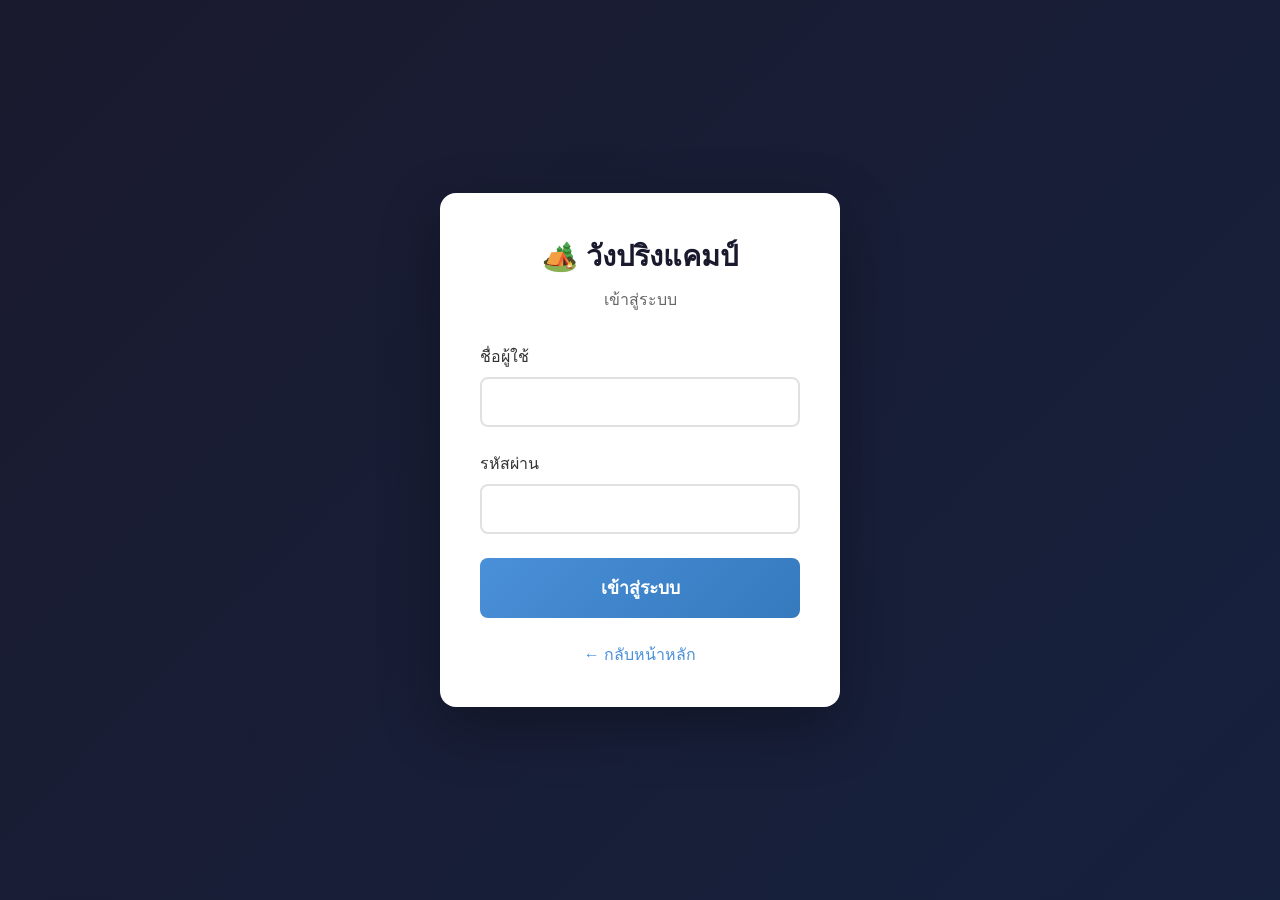
==== login.html @ 9f1d46de "Initial commit - Login system for Wangpring Camp" ====
<!DOCTYPE html>
<html lang="th">
<head>
    <meta charset="UTF-8">
    <meta name="viewport" content="width=device-width, initial-scale=1.0">
    <title>เข้าสู่ระบบ - วังปริงแคมป์</title>
    <link rel="stylesheet" href="styles.css">
    <style>
        body {
            min-height: 100vh;
            display: flex;
            align-items: center;
            justify-content: center;
            background: linear-gradient(135deg, #1a1a2e 0%, #16213e 100%);
        }
        
        .login-container {
            background: white;
            padding: 2.5rem;
            border-radius: 16px;
            box-shadow: 0 20px 60px rgba(0,0,0,0.3);
            width: 100%;
            max-width: 400px;
        }
        
        .login-header {
            text-align: center;
            margin-bottom: 2rem;
        }
        
        .login-header h1 {
            color: #1a1a2e;
            font-size: 1.8rem;
            margin-bottom: 0.5rem;
        }
        
        .login-header p {
            color: #666;
        }
        
        .form-group {
            margin-bottom: 1.5rem;
        }
        
        .form-group label {
            display: block;
            margin-bottom: 0.5rem;
            color: #333;
            font-weight: 500;
        }
        
        .form-group input {
            width: 100%;
            padding: 0.875rem 1rem;
            border: 2px solid #e1e1e1;
            border-radius: 8px;
            font-size: 1rem;
            transition: border-color 0.3s;
            box-sizing: border-box;
        }
        
        .form-group input:focus {
            outline: none;
            border-color: #4a90d9;
        }
        
        .login-btn {
            width: 100%;
            padding: 1rem;
            background: linear-gradient(135deg, #4a90d9, #357abd);
            color: white;
            border: none;
            border-radius: 8px;
            font-size: 1.1rem;
            font-weight: 600;
            cursor: pointer;
            transition: transform 0.2s, box-shadow 0.2s;
        }
        
        .login-btn:hover {
            transform: translateY(-2px);
            box-shadow: 0 8px 20px rgba(74, 144, 217, 0.4);
        }
        
        .error-message {
            background: #fee;
            color: #c33;
            padding: 0.75rem;
            border-radius: 8px;
            margin-bottom: 1rem;
            text-align: center;
            display: none;
        }
        
        .error-message.show {
            display: block;
        }
        
        .back-link {
            text-align: center;
            margin-top: 1.5rem;
        }
        
        .back-link a {
            color: #4a90d9;
            text-decoration: none;
        }
        
        .back-link a:hover {
            text-decoration: underline;
        }
    </style>
</head>
<body>
    <div class="login-container">
        <div class="login-header">
            <h1>🏕️ วังปริงแคมป์</h1>
            <p>เข้าสู่ระบบ</p>
        </div>
        
        <div id="error-message" class="error-message"></div>
        
        <form id="login-form">
            <div class="form-group">
                <label for="username">ชื่อผู้ใช้</label>
                <input type="text" id="username" name="username" required autocomplete="username">
            </div>
            
            <div class="form-group">
                <label for="password">รหัสผ่าน</label>
                <input type="password" id="password" name="password" required autocomplete="current-password">
            </div>
            
            <button type="submit" class="login-btn">เข้าสู่ระบบ</button>
        </form>
        
        <div class="back-link">
            <a href="index.html">← กลับหน้าหลัก</a>
        </div>
    </div>

    <script>
        // Check if already logged in
        const currentUser = JSON.parse(localStorage.getItem('currentUser') || 'null');
        if (currentUser) {
            window.location.href = 'index.html';
        }

        document.getElementById('login-form').addEventListener('submit', async function(e) {
            e.preventDefault();
            
            const username = document.getElementById('username').value.trim();
            const password = document.getElementById('password').value;
            const errorEl = document.getElementById('error-message');
            
            try {
                const response = await fetch('users.json');
                const data = await response.json();
                
                const user = data.users.find(u => u.username === username && u.password === password);
                
                if (user) {
                    // Store user info (without password)
                    const userData = {
                        name: user.name,
                        position: user.position,
                        role: user.role,
                        permissions: user.permissions
                    };
                    localStorage.setItem('currentUser', JSON.stringify(userData));
                    
                    // Redirect to main page
                    window.location.href = 'index.html';
                } else {
                    errorEl.textContent = 'ชื่อผู้ใช้หรือรหัสผ่านไม่ถูกต้อง';
                    errorEl.classList.add('show');
                }
            } catch (err) {
                errorEl.textContent = 'เกิดข้อผิดพลาด กรุณาลองใหม่';
                errorEl.classList.add('show');
            }
        });

        // Hide error when typing
        document.getElementById('username').addEventListener('input', hideError);
        document.getElementById('password').addEventListener('input', hideError);

        function hideError() {
            document.getElementById('error-message').classList.remove('show');
        }
    </script>
</body>
</html>
---- styles.css ----
/* Global Styles */
* {
    margin: 0;
    padding: 0;
    box-sizing: border-box;
}

body {
    font-family: 'Segoe UI', Tahoma, Geneva, Verdana, sans-serif;
    background: linear-gradient(135deg, #667eea 0%, #764ba2 100%);
    min-height: 100vh;
    padding: 20px;
}

header {
    text-align: center;
    color: white;
    margin-bottom: 30px;
    padding: 20px;
}

header h1 {
    font-size: 2.5rem;
    margin-bottom: 10px;
}

header p {
    font-size: 1.1rem;
    opacity: 0.9;
}

main {
    max-width: 1200px;
    margin: 0 auto;
}

section {
    background: white;
    border-radius: 15px;
    padding: 25px;
    margin-bottom: 20px;
    box-shadow: 0 10px 30px rgba(0,0,0,0.1);
}

h2 {
    color: #333;
    margin-bottom: 20px;
    font-size: 1.5rem;
    border-bottom: 2px solid #667eea;
    padding-bottom: 10px;
}

/* Month Selector */
.month-selector {
    display: flex;
    gap: 10px;
    flex-wrap: wrap;
    justify-content: center;
}

.month-btn {
    padding: 12px 24px;
    border: none;
    border-radius: 25px;
    background: #f0f0f0;
    color: #666;
    font-size: 1rem;
    cursor: pointer;
    transition: all 0.3s ease;
}

.month-btn:hover {
    background: #e0e0e0;
    transform: translateY(-2px);
}

.month-btn.active {
    background: linear-gradient(135deg, #667eea 0%, #764ba2 100%);
    color: white;
    box-shadow: 0 4px 15px rgba(102, 126, 234, 0.4);
}

/* Bookings Container */
#bookings-container {
    display: grid;
    gap: 15px;
}

.booking-card {
    background: #f8f9fa;
    border-radius: 12px;
    padding: 20px;
    border-left: 5px solid #667eea;
    transition: all 0.3s ease;
}

.booking-card:hover {
    transform: translateX(5px);
    box-shadow: 0 5px 15px rgba(0,0,0,0.1);
}

.booking-card.room-A { border-left-color: #ff6b6b; }
.booking-card.room-B { border-left-color: #4ecdc4; }
.booking-card.room-C { border-left-color: #45b7d1; }
.booking-card.room-F { border-left-color: #f9ca24; }
.booking-card.room-H { border-left-color: #6c5ce7; }
.booking-card.room-ลาน { border-left-color: #00b894; }

.booking-header {
    display: flex;
    justify-content: space-between;
    align-items: center;
    margin-bottom: 12px;
}

.room-badge {
    background: #667eea;
    color: white;
    padding: 5px 15px;
    border-radius: 20px;
    font-weight: bold;
    font-size: 0.9rem;
}

.booking-name {
    font-size: 1.2rem;
    color: #333;
    font-weight: 600;
}

.booking-details {
    display: grid;
    grid-template-columns: repeat(auto-fit, minmax(200px, 1fr));
    gap: 10px;
    margin-top: 12px;
}

.detail-item {
    display: flex;
    align-items: center;
    gap: 8px;
}

.detail-item .label {
    color: #666;
    font-size: 0.9rem;
}

.detail-item .value {
    color: #333;
    font-weight: 500;
}

.remark {
    margin-top: 12px;
    padding: 10px;
    background: #fff3cd;
    border-radius: 8px;
    color: #856404;
    font-size: 0.9rem;
}

.phone-link {
    color: #667eea;
    text-decoration: none;
    font-weight: 500;
}

.phone-link:hover {
    text-decoration: underline;
}

.loading {
    text-align: center;
    color: #666;
    padding: 40px;
    font-size: 1.1rem;
}

.no-data {
    text-align: center;
    color: #999;
    padding: 40px;
}

footer {
    text-align: center;
    color: white;
    opacity: 0.8;
    margin-top: 20px;
    padding: 20px;
}

/* Responsive */
@media (max-width: 600px) {
    header h1 {
        font-size: 1.8rem;
    }
    
    .month-btn {
        padding: 10px 18px;
        font-size: 0.9rem;
    }
    
    .booking-header {
        flex-direction: column;
        align-items: flex-start;
        gap: 8px;
    }
}
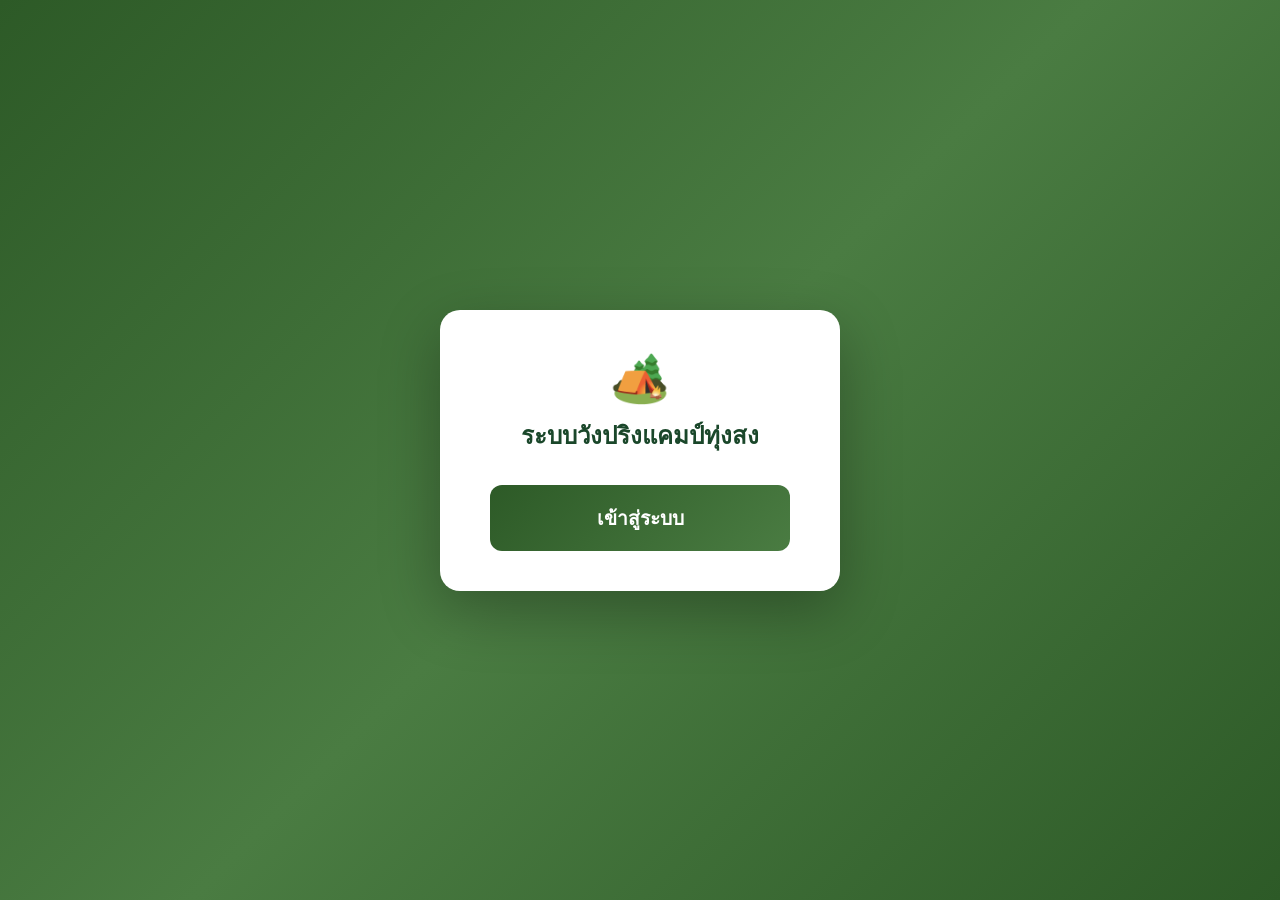
==== commit 60cb0b54: "Simplify login page - cleaner design" ====
--- a/login.html
+++ b/login.html
@@ -4,138 +4,179 @@
     <meta charset="UTF-8">
     <meta name="viewport" content="width=device-width, initial-scale=1.0">
     <title>เข้าสู่ระบบ - วังปริงแคมป์</title>
-    <link rel="stylesheet" href="styles.css">
     <style>
+        * {
+            margin: 0;
+            padding: 0;
+            box-sizing: border-box;
+        }
+        
         body {
+            font-family: 'Segoe UI', Tahoma, Geneva, Verdana, sans-serif;
             min-height: 100vh;
             display: flex;
             align-items: center;
             justify-content: center;
-            background: linear-gradient(135deg, #1a1a2e 0%, #16213e 100%);
-        }
-        
-        .login-container {
+            background: linear-gradient(135deg, #2d5a27 0%, #4a7c42 50%, #2d5a27 100%);
+            padding: 20px;
+        }
+        
+        .login-card {
             background: white;
-            padding: 2.5rem;
+            padding: 40px 50px;
+            border-radius: 20px;
+            box-shadow: 0 20px 60px rgba(0,0,0,0.3);
+            text-align: center;
+            width: 100%;
+            max-width: 400px;
+        }
+        
+        .logo {
+            font-size: 3rem;
+            margin-bottom: 10px;
+        }
+        
+        .title {
+            color: #1a472a;
+            font-size: 1.5rem;
+            font-weight: 700;
+            margin-bottom: 30px;
+        }
+        
+        .login-btn {
+            display: inline-block;
+            width: 100%;
+            padding: 18px 40px;
+            background: linear-gradient(135deg, #2d5a27 0%, #4a7c42 100%);
+            color: white;
+            border: none;
+            border-radius: 12px;
+            font-size: 1.2rem;
+            font-weight: 600;
+            cursor: pointer;
+            text-decoration: none;
+            transition: transform 0.2s, box-shadow 0.2s;
+        }
+        
+        .login-btn:hover {
+            transform: translateY(-3px);
+            box-shadow: 0 10px 30px rgba(45, 90, 39, 0.4);
+        }
+        
+        /* Modal Styles */
+        .modal {
+            display: none;
+            position: fixed;
+            top: 0;
+            left: 0;
+            width: 100%;
+            height: 100%;
+            background: rgba(0,0,0,0.5);
+            align-items: center;
+            justify-content: center;
+            z-index: 1000;
+        }
+        
+        .modal.show {
+            display: flex;
+        }
+        
+        .modal-content {
+            background: white;
+            padding: 30px;
             border-radius: 16px;
-            box-shadow: 0 20px 60px rgba(0,0,0,0.3);
-            width: 100%;
-            max-width: 400px;
-        }
-        
-        .login-header {
-            text-align: center;
-            margin-bottom: 2rem;
-        }
-        
-        .login-header h1 {
-            color: #1a1a2e;
-            font-size: 1.8rem;
-            margin-bottom: 0.5rem;
-        }
-        
-        .login-header p {
-            color: #666;
+            width: 90%;
+            max-width: 350px;
+            position: relative;
+        }
+        
+        .modal-close {
+            position: absolute;
+            top: 15px;
+            right: 15px;
+            font-size: 1.5rem;
+            cursor: pointer;
+            color: #999;
         }
         
         .form-group {
-            margin-bottom: 1.5rem;
+            margin-bottom: 15px;
+            text-align: left;
         }
         
         .form-group label {
             display: block;
-            margin-bottom: 0.5rem;
+            margin-bottom: 5px;
             color: #333;
             font-weight: 500;
         }
         
         .form-group input {
             width: 100%;
-            padding: 0.875rem 1rem;
-            border: 2px solid #e1e1e1;
+            padding: 12px;
+            border: 2px solid #ddd;
             border-radius: 8px;
             font-size: 1rem;
-            transition: border-color 0.3s;
-            box-sizing: border-box;
         }
         
         .form-group input:focus {
             outline: none;
-            border-color: #4a90d9;
-        }
-        
-        .login-btn {
-            width: 100%;
-            padding: 1rem;
-            background: linear-gradient(135deg, #4a90d9, #357abd);
+            border-color: #4a7c42;
+        }
+        
+        .submit-btn {
+            width: 100%;
+            padding: 12px;
+            background: #2d5a27;
             color: white;
             border: none;
             border-radius: 8px;
-            font-size: 1.1rem;
+            font-size: 1rem;
             font-weight: 600;
             cursor: pointer;
-            transition: transform 0.2s, box-shadow 0.2s;
-        }
-        
-        .login-btn:hover {
-            transform: translateY(-2px);
-            box-shadow: 0 8px 20px rgba(74, 144, 217, 0.4);
-        }
-        
-        .error-message {
-            background: #fee;
-            color: #c33;
-            padding: 0.75rem;
-            border-radius: 8px;
-            margin-bottom: 1rem;
-            text-align: center;
+            margin-top: 10px;
+        }
+        
+        .error-msg {
+            color: #e74c3c;
+            font-size: 0.9rem;
+            margin-top: 10px;
             display: none;
         }
         
-        .error-message.show {
+        .error-msg.show {
             display: block;
-        }
-        
-        .back-link {
-            text-align: center;
-            margin-top: 1.5rem;
-        }
-        
-        .back-link a {
-            color: #4a90d9;
-            text-decoration: none;
-        }
-        
-        .back-link a:hover {
-            text-decoration: underline;
         }
     </style>
 </head>
 <body>
-    <div class="login-container">
-        <div class="login-header">
-            <h1>🏕️ วังปริงแคมป์</h1>
-            <p>เข้าสู่ระบบ</p>
-        </div>
-        
-        <div id="error-message" class="error-message"></div>
-        
-        <form id="login-form">
-            <div class="form-group">
-                <label for="username">ชื่อผู้ใช้</label>
-                <input type="text" id="username" name="username" required autocomplete="username">
-            </div>
+    <div class="login-card">
+        <div class="logo">🏕️</div>
+        <h1 class="title">ระบบวังปริงแคมป์ทุ่งสง</h1>
+        <a href="#" class="login-btn" onclick="showLoginModal()">เข้าสู่ระบบ</a>
+    </div>
+
+    <!-- Login Modal -->
+    <div id="loginModal" class="modal">
+        <div class="modal-content">
+            <span class="modal-close" onclick="closeLoginModal()">✕</span>
+            <h2 style="margin-bottom: 20px; color: #2d5a27;">🔐 เข้าสู่ระบบ</h2>
             
-            <div class="form-group">
-                <label for="password">รหัสผ่าน</label>
-                <input type="password" id="password" name="password" required autocomplete="current-password">
-            </div>
-            
-            <button type="submit" class="login-btn">เข้าสู่ระบบ</button>
-        </form>
-        
-        <div class="back-link">
-            <a href="index.html">← กลับหน้าหลัก</a>
+            <form id="loginForm" onsubmit="handleLogin(event)">
+                <div class="form-group">
+                    <label>ชื่อผู้ใช้</label>
+                    <input type="text" id="username" required>
+                </div>
+                
+                <div class="form-group">
+                    <label>รหัสผ่าน</label>
+                    <input type="password" id="password" required>
+                </div>
+                
+                <button type="submit" class="submit-btn">เข้าสู่ระบบ</button>
+                
+                <p id="errorMsg" class="error-msg">ชื่อผู้ใช้หรือรหัสผ่านไม่ถูกต้อง</p>
+            </form>
         </div>
     </div>
 
@@ -146,12 +187,22 @@
             window.location.href = 'index.html';
         }
 
-        document.getElementById('login-form').addEventListener('submit', async function(e) {
+        function showLoginModal() {
+            document.getElementById('loginModal').classList.add('show');
+            document.getElementById('username').focus();
+        }
+
+        function closeLoginModal() {
+            document.getElementById('loginModal').classList.remove('show');
+            document.getElementById('loginForm').reset();
+            document.getElementById('errorMsg').classList.remove('show');
+        }
+
+        async function handleLogin(e) {
             e.preventDefault();
             
             const username = document.getElementById('username').value.trim();
             const password = document.getElementById('password').value;
-            const errorEl = document.getElementById('error-message');
             
             try {
                 const response = await fetch('users.json');
@@ -160,7 +211,6 @@
                 const user = data.users.find(u => u.username === username && u.password === password);
                 
                 if (user) {
-                    // Store user info (without password)
                     const userData = {
                         name: user.name,
                         position: user.position,
@@ -168,26 +218,22 @@
                         permissions: user.permissions
                     };
                     localStorage.setItem('currentUser', JSON.stringify(userData));
-                    
-                    // Redirect to main page
                     window.location.href = 'index.html';
                 } else {
-                    errorEl.textContent = 'ชื่อผู้ใช้หรือรหัสผ่านไม่ถูกต้อง';
-                    errorEl.classList.add('show');
+                    document.getElementById('errorMsg').classList.add('show');
                 }
             } catch (err) {
-                errorEl.textContent = 'เกิดข้อผิดพลาด กรุณาลองใหม่';
-                errorEl.classList.add('show');
+                document.getElementById('errorMsg').textContent = 'เกิดข้อผิดพลาด กรุณาลองใหม่';
+                document.getElementById('errorMsg').classList.add('show');
+            }
+        }
+
+        // Close modal when clicking outside
+        document.getElementById('loginModal').addEventListener('click', function(e) {
+            if (e.target === this) {
+                closeLoginModal();
             }
         });
-
-        // Hide error when typing
-        document.getElementById('username').addEventListener('input', hideError);
-        document.getElementById('password').addEventListener('input', hideError);
-
-        function hideError() {
-            document.getElementById('error-message').classList.remove('show');
-        }
     </script>
 </body>
 </html>
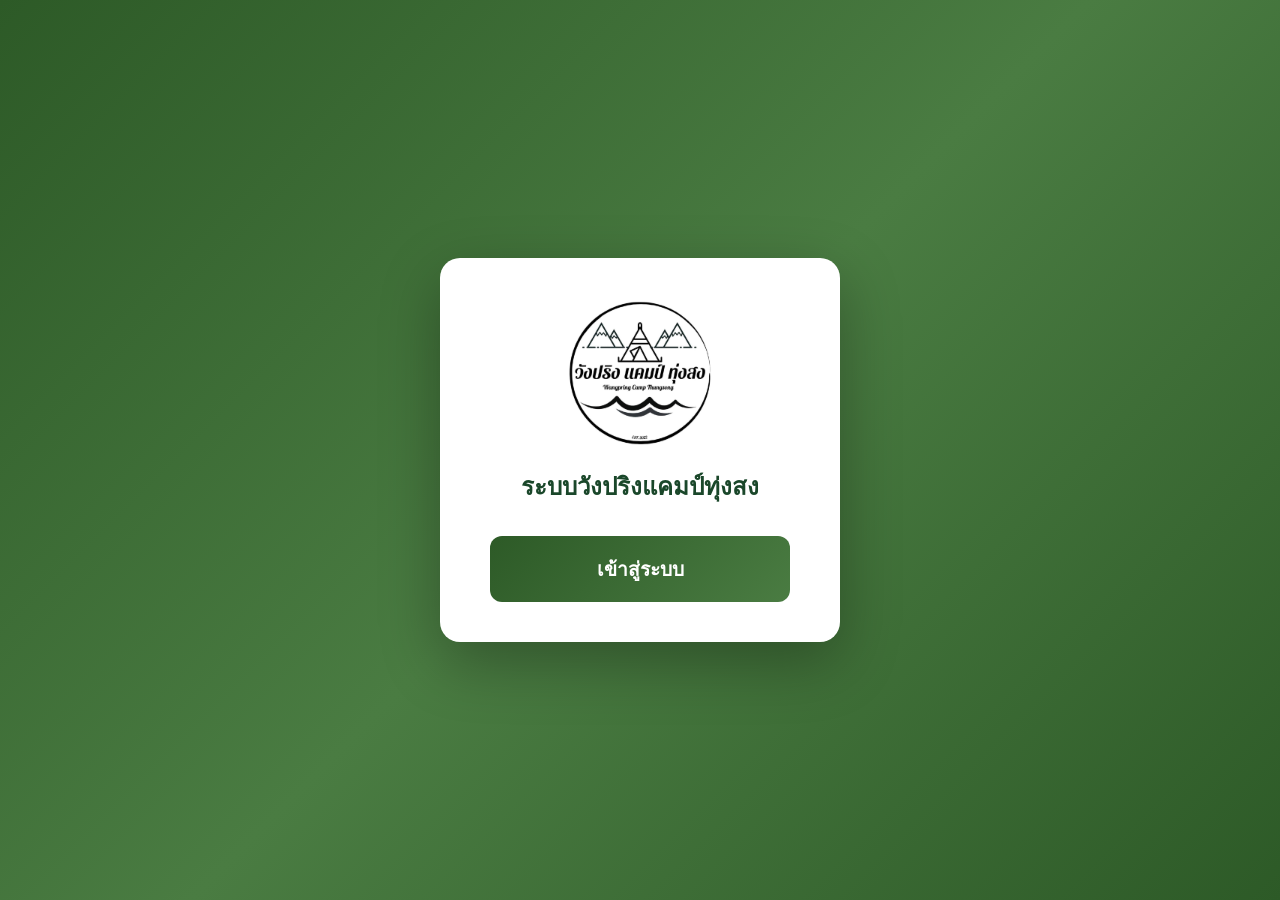
==== commit b418afb3: "Add logo image to login page" ====
--- a/login.html
+++ b/login.html
@@ -32,8 +32,9 @@
         }
         
         .logo {
-            font-size: 3rem;
-            margin-bottom: 10px;
+            width: 150px;
+            height: auto;
+            margin-bottom: 15px;
         }
         
         .title {
@@ -151,7 +152,7 @@
 </head>
 <body>
     <div class="login-card">
-        <div class="logo">🏕️</div>
+        <img src="logo.jpg" alt="วังปริงแคมป์" class="logo">
         <h1 class="title">ระบบวังปริงแคมป์ทุ่งสง</h1>
         <a href="#" class="login-btn" onclick="showLoginModal()">เข้าสู่ระบบ</a>
     </div>
